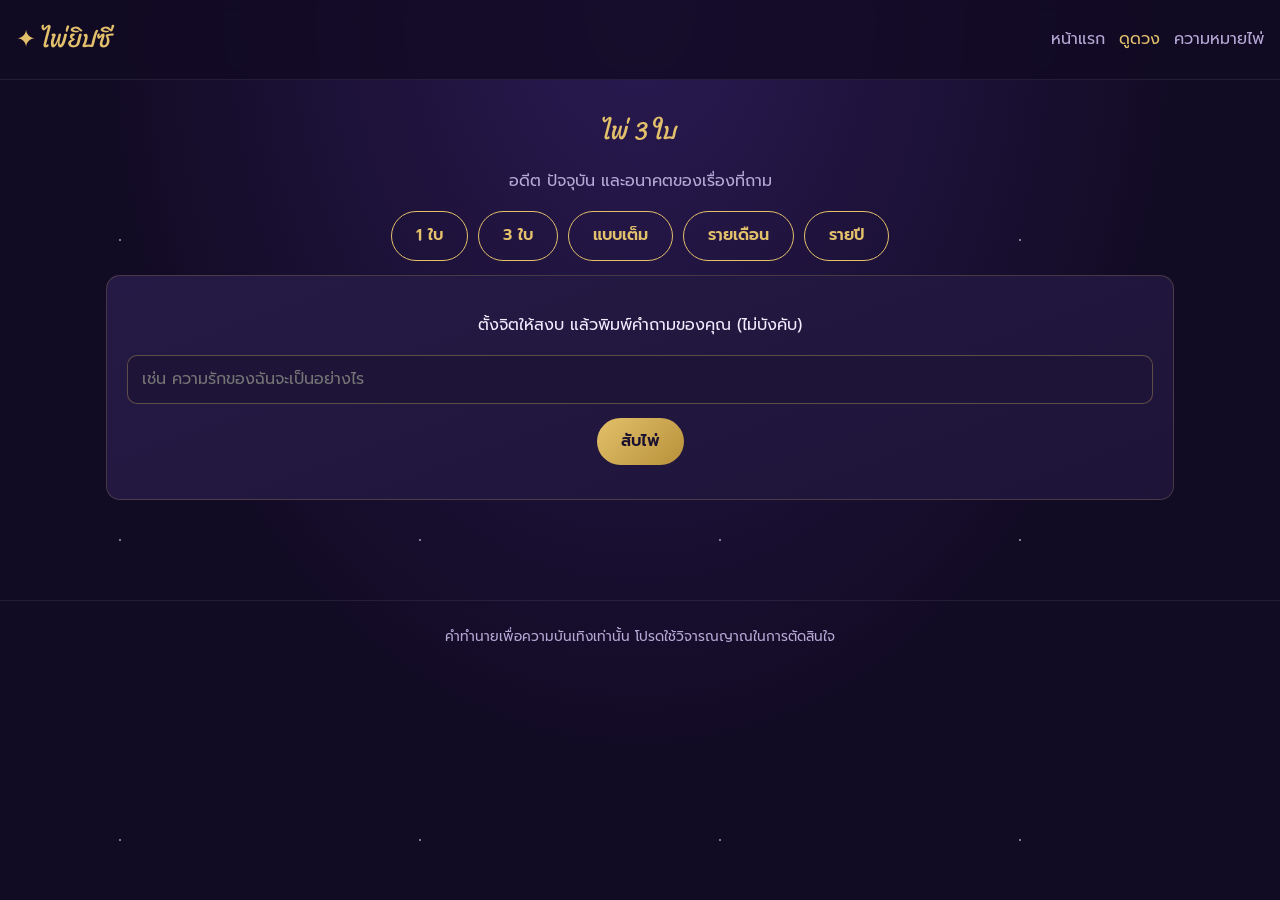
==== reading.html @ 7d058a38 "Thai tarot website: readings (1/3/full/monthly/yearly) and 78-card library Co-Authored-By: Claude Op" ====
<!doctype html>
<html lang="th">
<head>
<meta charset="utf-8"><meta name="viewport" content="width=device-width,initial-scale=1">
<title>ดูดวงไพ่ยิปซี</title>
<link rel="preconnect" href="https://fonts.googleapis.com">
<link href="https://fonts.googleapis.com/css2?family=Prompt:wght@300;400;600&family=Sriracha&display=swap" rel="stylesheet">
<link rel="stylesheet" href="css/style.css">
</head>
<body>
<header><a class="brand" href="index.html">✦ ไพ่ยิปซี</a>
<nav><a href="index.html">หน้าแรก</a><a href="reading.html?type=three" class="active">ดูดวง</a><a href="cards.html">ความหมายไพ่</a></nav></header>
<main>
  <section class="center">
    <h1 id="title"></h1>
    <p class="muted" id="desc"></p>
    <div class="row">
      <a class="btn ghost" href="reading.html?type=one">1 ใบ</a>
      <a class="btn ghost" href="reading.html?type=three">3 ใบ</a>
      <a class="btn ghost" href="reading.html?type=full">แบบเต็ม</a>
      <a class="btn ghost" href="reading.html?type=monthly">รายเดือน</a>
      <a class="btn ghost" href="reading.html?type=yearly">รายปี</a>
    </div>
  </section>

  <section id="step-ask" class="panel center">
    <p>ตั้งจิตให้สงบ แล้วพิมพ์คำถามของคุณ (ไม่บังคับ)</p>
    <input id="question" placeholder="เช่น ความรักของฉันจะเป็นอย่างไร" maxlength="120">
    <div class="row"><button class="btn" id="btn-shuffle">สับไพ่</button></div>
  </section>

  <section id="step-pick" hidden>
    <p class="center" id="pick-hint"></p>
    <div class="deck-fan" id="fan"></div>
  </section>

  <section id="spread" class="spread"></section>

  <section id="step-result" hidden>
    <div class="panel" id="summary"></div>
    <div class="result" id="result"></div>
    <div class="row">
      <button class="btn" id="btn-copy">คัดลอกผลทำนาย</button>
      <button class="btn ghost" id="btn-again">ดูใหม่</button>
    </div>
  </section>
</main>
<footer>คำทำนายเพื่อความบันเทิงเท่านั้น โปรดใช้วิจารณญาณในการตัดสินใจ</footer>
<script src="js/cards-data.js"></script>
<script src="js/spreads.js"></script>
<script src="js/deck.js"></script>
<script src="js/reading.js"></script>
</body>
</html>
---- css/style.css ----
:root{
  --bg:#120b24;--bg2:#1e1438;--panel:#251a45;--gold:#e3c06b;--gold2:#b8913a;
  --text:#f1ecff;--muted:#b6a9d6;--accent:#9b6bff;--radius:14px;
  --card-w:120px;
}
*{box-sizing:border-box}
body{margin:0;font-family:"Prompt",sans-serif;color:var(--text);background:radial-gradient(ellipse at top,#2a1a52 0%,var(--bg) 60%) fixed;background-color:var(--bg);min-height:100vh;line-height:1.7}
body::before{content:"";position:fixed;inset:0;pointer-events:none;z-index:-1;
  background-image:radial-gradient(1px 1px at 20% 30%,#fff8 50%,transparent 51%),radial-gradient(1px 1px at 70% 20%,#fff6 50%,transparent 51%),radial-gradient(1.5px 1.5px at 40% 80%,#fff7 50%,transparent 51%),radial-gradient(1px 1px at 85% 65%,#fff5 50%,transparent 51%),radial-gradient(1px 1px at 10% 90%,#fff6 50%,transparent 51%);
  background-size:300px 300px;animation:twinkle 6s ease-in-out infinite alternate}
@keyframes twinkle{from{opacity:.5}to{opacity:1}}
a{color:var(--gold)}
h1,h2,h3,.brand{font-family:"Sriracha",cursive;color:var(--gold);font-weight:400;margin:.3em 0}
header{display:flex;flex-wrap:wrap;align-items:center;justify-content:space-between;gap:8px;padding:12px 16px;border-bottom:1px solid #ffffff14;background:#120b24cc;position:sticky;top:0;backdrop-filter:blur(6px);z-index:10}
.brand{font-size:1.5rem;text-decoration:none}
nav a{margin-left:14px;text-decoration:none;color:var(--muted)}
nav a:hover,nav a.active{color:var(--gold)}
main{max-width:1100px;margin:0 auto;padding:24px 16px 60px}
footer{text-align:center;color:var(--muted);font-size:.85rem;padding:24px 16px;border-top:1px solid #ffffff14}
.hero{text-align:center;padding:30px 0 10px}
.hero h1{font-size:clamp(2rem,6vw,3.2rem)}
.hero p{color:var(--muted);max-width:600px;margin:0 auto}
.grid{display:grid;gap:16px;grid-template-columns:repeat(auto-fill,minmax(230px,1fr))}
.panel{background:linear-gradient(160deg,var(--panel),var(--bg2));border:1px solid #e3c06b33;border-radius:var(--radius);padding:20px}
a.panel{text-decoration:none;color:var(--text);transition:transform .2s,border-color .2s;display:block}
a.panel:hover{transform:translateY(-4px);border-color:var(--gold)}
.panel .icon{font-size:2rem}
.panel small{color:var(--muted)}
.btn{display:inline-block;background:linear-gradient(135deg,var(--gold),var(--gold2));color:#1b1030;border:0;border-radius:999px;padding:10px 24px;font:inherit;font-weight:600;cursor:pointer;text-decoration:none}
.btn.ghost{background:transparent;color:var(--gold);border:1px solid var(--gold)}
.btn:disabled{opacity:.5;cursor:default}
input,select{font:inherit;background:var(--bg2);color:var(--text);border:1px solid #e3c06b55;border-radius:10px;padding:10px 14px;width:100%}
.center{text-align:center}
.muted{color:var(--muted)}
.row{display:flex;flex-wrap:wrap;gap:10px;align-items:center;justify-content:center;margin:14px 0}

/* ---------- Card ---------- */
.tcard{width:var(--card-w);aspect-ratio:11/19;perspective:900px;cursor:pointer;flex:none}
.tcard .inner{position:relative;width:100%;height:100%;transition:transform .7s;transform-style:preserve-3d}
.tcard.flipped .inner{transform:rotateY(180deg)}
.tcard .face{position:absolute;inset:0;backface-visibility:hidden;border-radius:10px;overflow:hidden;box-shadow:0 6px 18px #0008}
.tcard .back{background:url(../images/back.svg) center/cover,#2a1a52}
.tcard .front{transform:rotateY(180deg);background:#1b1030}
.tcard.reversed .front .art{transform:rotate(180deg)}
.art{width:100%;height:100%;position:relative}
.art img{width:100%;height:100%;object-fit:cover;display:block}
.fallback{position:absolute;inset:0;display:flex;flex-direction:column;align-items:center;justify-content:center;gap:6px;text-align:center;padding:8px;border:2px solid var(--gold);border-radius:10px;background:radial-gradient(circle,#3a2670,#1b1030);color:var(--gold);font-family:"Sriracha",cursive}
.fallback .num{font-size:.9rem;opacity:.8}
.fallback .sym{font-size:2.2rem;line-height:1}
.fallback .nm{font-size:.85rem;line-height:1.2}
.static .inner{transform:none!important}
.static .front{transform:none}

/* ---------- Reading ---------- */
.deck-fan{display:flex;flex-wrap:wrap;justify-content:center;gap:4px;margin:20px 0}
.deck-fan .tcard{--card-w:54px;transition:transform .2s}
.deck-fan .tcard:hover{transform:translateY(-8px)}
.deck-fan .tcard.picked{opacity:.15;pointer-events:none}
.spread{display:flex;flex-wrap:wrap;justify-content:center;gap:14px;margin:20px 0}
.slot{display:flex;flex-direction:column;align-items:center;gap:6px;width:var(--card-w)}
.slot .pos{font-size:.8rem;color:var(--muted);text-align:center;min-height:2.4em}
.result{display:grid;gap:14px;margin-top:20px}
.result .item{display:flex;gap:16px;align-items:flex-start}
.result .item .tcard{--card-w:90px}
.tag{display:inline-block;font-size:.75rem;padding:2px 10px;border-radius:999px;background:#9b6bff33;color:#d6c4ff;margin-right:6px}
.tag.rev{background:#ff6b8a33;color:#ffc4d1}
.shuffle .deck-fan .tcard{animation:shake .5s ease-in-out}
@keyframes shake{25%{transform:translateX(-6px) rotate(-4deg)}75%{transform:translateX(6px) rotate(4deg)}}

/* ---------- Library ---------- */
.filters{display:flex;flex-wrap:wrap;gap:10px;margin-bottom:18px}
.filters input{flex:1 1 220px}
.filters select{flex:0 1 200px}
.lib{display:grid;gap:14px;grid-template-columns:repeat(auto-fill,minmax(110px,1fr))}
.lib a{text-decoration:none;color:var(--text);text-align:center;font-size:.85rem}
.lib .tcard{--card-w:100%}
.detail{display:flex;flex-wrap:wrap;gap:24px}
.detail .tcard{--card-w:220px}
.detail .info{flex:1 1 300px}
.meaning h3{font-size:1.2rem;margin-top:1em}

@media (max-width:600px){
  :root{--card-w:96px}
  nav a{margin-left:10px;font-size:.9rem}
  .result .item{flex-direction:column;align-items:center;text-align:center}
}
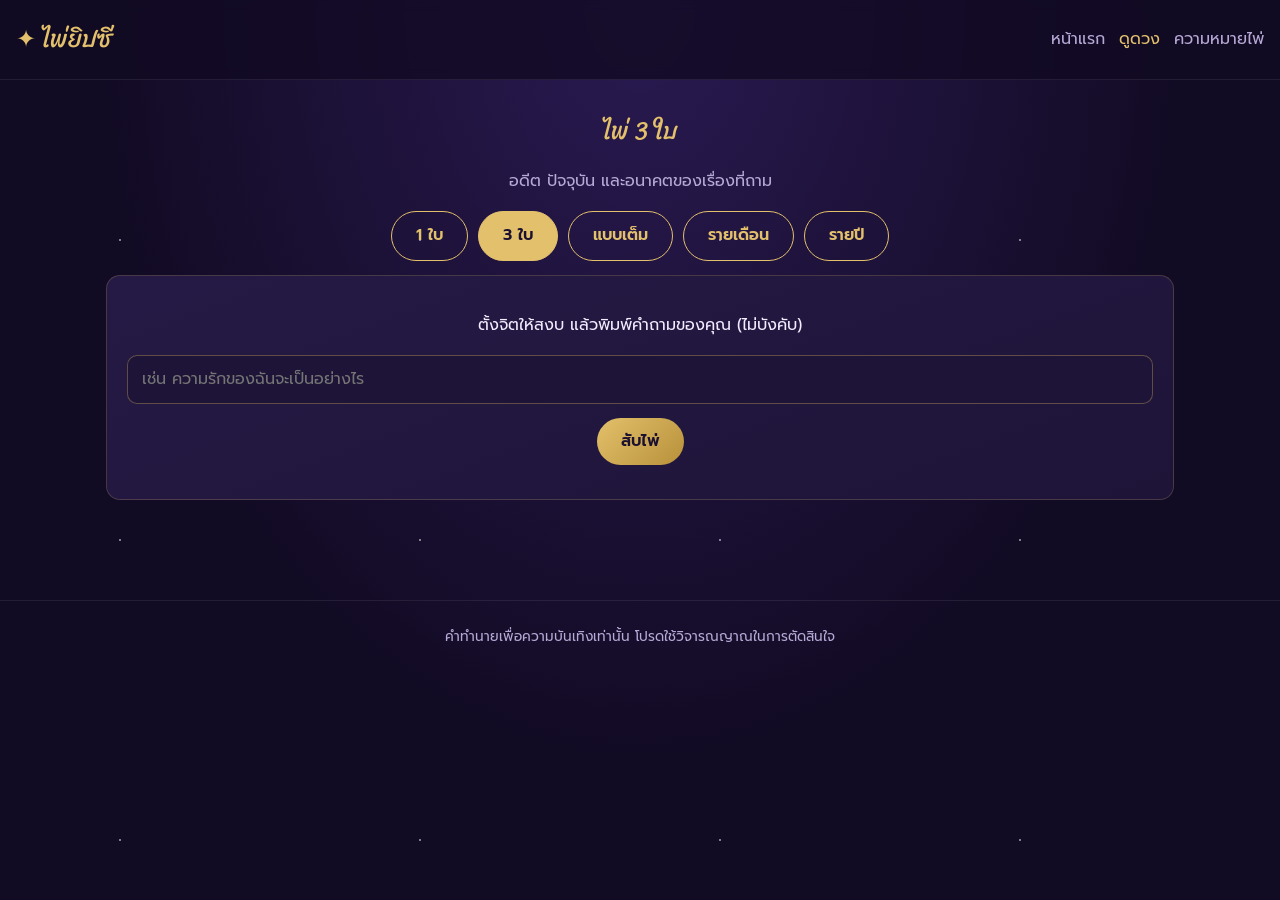
==== commit f0607eaa: "Improve accessibility, icons and motion settings - Cards can be picked with the keyboard and read by" ====
--- a/reading.html
+++ b/reading.html
@@ -24,20 +24,20 @@
   </section>
 
   <section id="step-ask" class="panel center">
-    <p>ตั้งจิตให้สงบ แล้วพิมพ์คำถามของคุณ (ไม่บังคับ)</p>
+    <label for="question"><p>ตั้งจิตให้สงบ แล้วพิมพ์คำถามของคุณ (ไม่บังคับ)</p></label>
     <input id="question" placeholder="เช่น ความรักของฉันจะเป็นอย่างไร" maxlength="120">
     <div class="row"><button class="btn" id="btn-shuffle">สับไพ่</button></div>
   </section>
 
   <section id="step-pick" hidden>
-    <p class="center" id="pick-hint"></p>
+    <p class="center" id="pick-hint" aria-live="polite"></p>
     <div class="deck-fan" id="fan"></div>
   </section>
 
   <section id="spread" class="spread"></section>
 
   <section id="step-result" hidden>
-    <div class="panel" id="summary"></div>
+    <div class="panel" id="summary" tabindex="-1"></div>
     <div class="result" id="result"></div>
     <div class="row">
       <button class="btn" id="btn-copy">คัดลอกผลทำนาย</button>
--- a/css/style.css
+++ b/css/style.css
@@ -24,7 +24,11 @@
 .panel{background:linear-gradient(160deg,var(--panel),var(--bg2));border:1px solid #e3c06b33;border-radius:var(--radius);padding:20px}
 a.panel{text-decoration:none;color:var(--text);transition:transform .2s,border-color .2s;display:block}
 a.panel:hover{transform:translateY(-4px);border-color:var(--gold)}
-.panel .icon{font-size:2rem}
+.icon,.ico,.sym{fill:none;stroke:var(--gold);stroke-width:1.6;stroke-linecap:round;stroke-linejoin:round}
+.icon{width:36px;height:36px}
+.ico{width:1.1em;height:1.1em;vertical-align:-.15em}
+:focus-visible{outline:3px solid var(--gold);outline-offset:3px;border-radius:6px}
+.btn.ghost.active{background:var(--gold);color:#1b1030}
 .panel small{color:var(--muted)}
 .btn{display:inline-block;background:linear-gradient(135deg,var(--gold),var(--gold2));color:#1b1030;border:0;border-radius:999px;padding:10px 24px;font:inherit;font-weight:600;cursor:pointer;text-decoration:none}
 .btn.ghost{background:transparent;color:var(--gold);border:1px solid var(--gold)}
@@ -46,13 +50,13 @@
 .art img{width:100%;height:100%;object-fit:cover;display:block}
 .fallback{position:absolute;inset:0;display:flex;flex-direction:column;align-items:center;justify-content:center;gap:6px;text-align:center;padding:8px;border:2px solid var(--gold);border-radius:10px;background:radial-gradient(circle,#3a2670,#1b1030);color:var(--gold);font-family:"Sriracha",cursive}
 .fallback .num{font-size:.9rem;opacity:.8}
-.fallback .sym{font-size:2.2rem;line-height:1}
+.fallback .sym{width:40%;height:auto;aspect-ratio:1}
 .fallback .nm{font-size:.85rem;line-height:1.2}
 .static .inner{transform:none!important}
 .static .front{transform:none}
 
 /* ---------- Reading ---------- */
-.deck-fan{display:flex;flex-wrap:wrap;justify-content:center;gap:4px;margin:20px 0}
+.deck-fan{display:flex;flex-wrap:wrap;justify-content:center;gap:8px;margin:20px 0}
 .deck-fan .tcard{--card-w:54px;transition:transform .2s}
 .deck-fan .tcard:hover{transform:translateY(-8px)}
 .deck-fan .tcard.picked{opacity:.15;pointer-events:none}
@@ -79,6 +83,11 @@
 .detail .info{flex:1 1 300px}
 .meaning h3{font-size:1.2rem;margin-top:1em}
 
+/* เคารพการตั้งค่า "ลดการเคลื่อนไหว" ของผู้ใช้ */
+@media (prefers-reduced-motion:reduce){
+  *,*::before,*::after{animation:none!important;transition-duration:.01ms!important;scroll-behavior:auto!important}
+}
+
 @media (max-width:600px){
   :root{--card-w:96px}
   nav a{margin-left:10px;font-size:.9rem}
